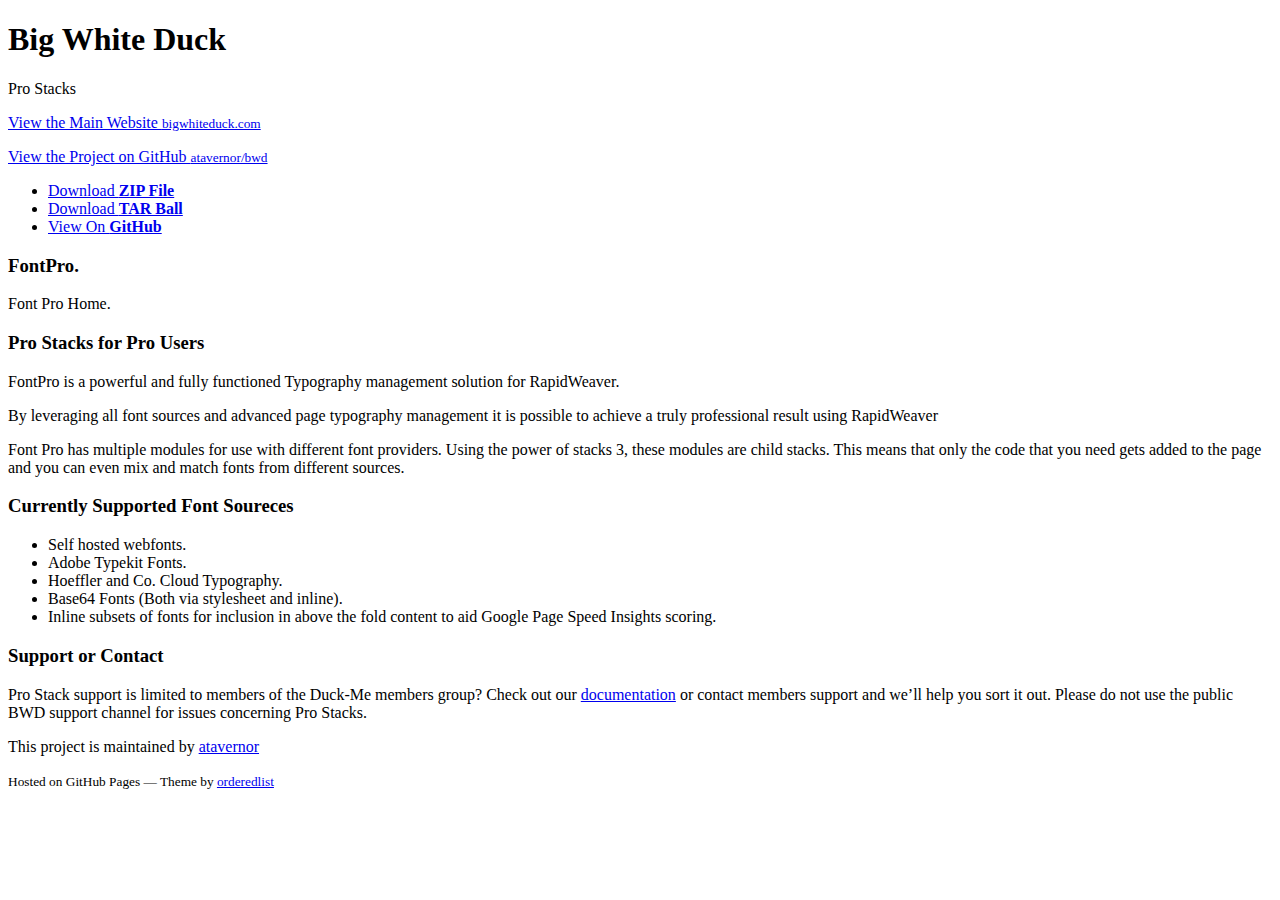
==== fontpro/index.html @ dafb34f8 "FontPro page" ====
<!doctype html>
<html>
  <head>
    <meta charset="utf-8">
    <meta http-equiv="X-UA-Compatible" content="chrome=1">
    <title>Bwd by atavernor</title>

    <link rel="stylesheet" href="stylesheets/styles.css">
    <link rel="stylesheet" href="stylesheets/github-light.css">
    <meta name="viewport" content="width=device-width, initial-scale=1, user-scalable=no">
    <!--[if lt IE 9]>
    <script src="//html5shiv.googlecode.com/svn/trunk/html5.js"></script>
    <![endif]-->
  </head>
  <body>
    <div class="wrapper">
      <header>
        <h1>Big White Duck</h1>
        <p>Pro Stacks</p>
        <p class="view"><a href="http://www.bigwhiteduck.com">View the Main Website <small>bigwhiteduck.com</small></a></p>
        <p class="view"><a href="https://github.com/atavernor/bwd">View the Project on GitHub <small>atavernor/bwd</small></a></p>


        <ul>
          <li><a href="https://github.com/atavernor/bwd/zipball/master">Download <strong>ZIP File</strong></a></li>
          <li><a href="https://github.com/atavernor/bwd/tarball/master">Download <strong>TAR Ball</strong></a></li>
          <li><a href="https://github.com/atavernor/bwd">View On <strong>GitHub</strong></a></li>
        </ul>
      </header>
      <section>
        <h3>
<a id="big-white-duck-resources" class="anchor" href="#big-white-duck-resources" aria-hidden="true"><span class="octicon octicon-link"></span></a>FontPro.</h3>

<p>Font Pro Home.</p>

<h3>
<a id="pro-stacks-for-pro-users" class="anchor" href="#pro-stacks-for-pro-users" aria-hidden="true"><span class="octicon octicon-link"></span></a>Pro Stacks for Pro Users</h3>

<p>FontPro is a powerful and fully functioned Typography management solution for RapidWeaver.</p>

<p>By leveraging all font sources and advanced page typography management it is possible to achieve a truly professional result using RapidWeaver</p>

<p>Font Pro has multiple modules for use with different font providers. Using the power of stacks 3, these modules are child stacks. This means that only the code that you need gets added to the page and you can even mix and match fonts from different sources.</p>

<h3>
<a id="the-members-site" class="anchor" href="#the-members-site" aria-hidden="true"><span class="octicon octicon-link"></span></a>Currently Supported Font Soureces</h3>

<ul>
<li> Self hosted webfonts.</li>
<li> Adobe Typekit Fonts.</li>
<li> Hoeffler and Co. Cloud Typography.</li>
<li> Base64 Fonts (Both via stylesheet and inline).</li>
<li> Inline subsets of fonts for inclusion in above the fold content to aid Google Page Speed Insights scoring.</li>


</ul>


<h3>
<a id="support-or-contact" class="anchor" href="#support-or-contact" aria-hidden="true"><span class="octicon octicon-link"></span></a>Support or Contact</h3>

<p>Pro Stack support is limited to members of the Duck-Me members group? Check out our <a href="https://atavernor.github.io/bwd">documentation</a> or contact members support and we’ll help you sort it out. Please do not use the public BWD support channel for issues concerning Pro Stacks.</p>
      </section>
      <footer>
        <p>This project is maintained by <a href="https://github.com/atavernor">atavernor</a></p>
        <p><small>Hosted on GitHub Pages &mdash; Theme by <a href="https://github.com/orderedlist">orderedlist</a></small></p>
      </footer>
    </div>
    <script src="javascripts/scale.fix.js"></script>
    
  </body>
</html>
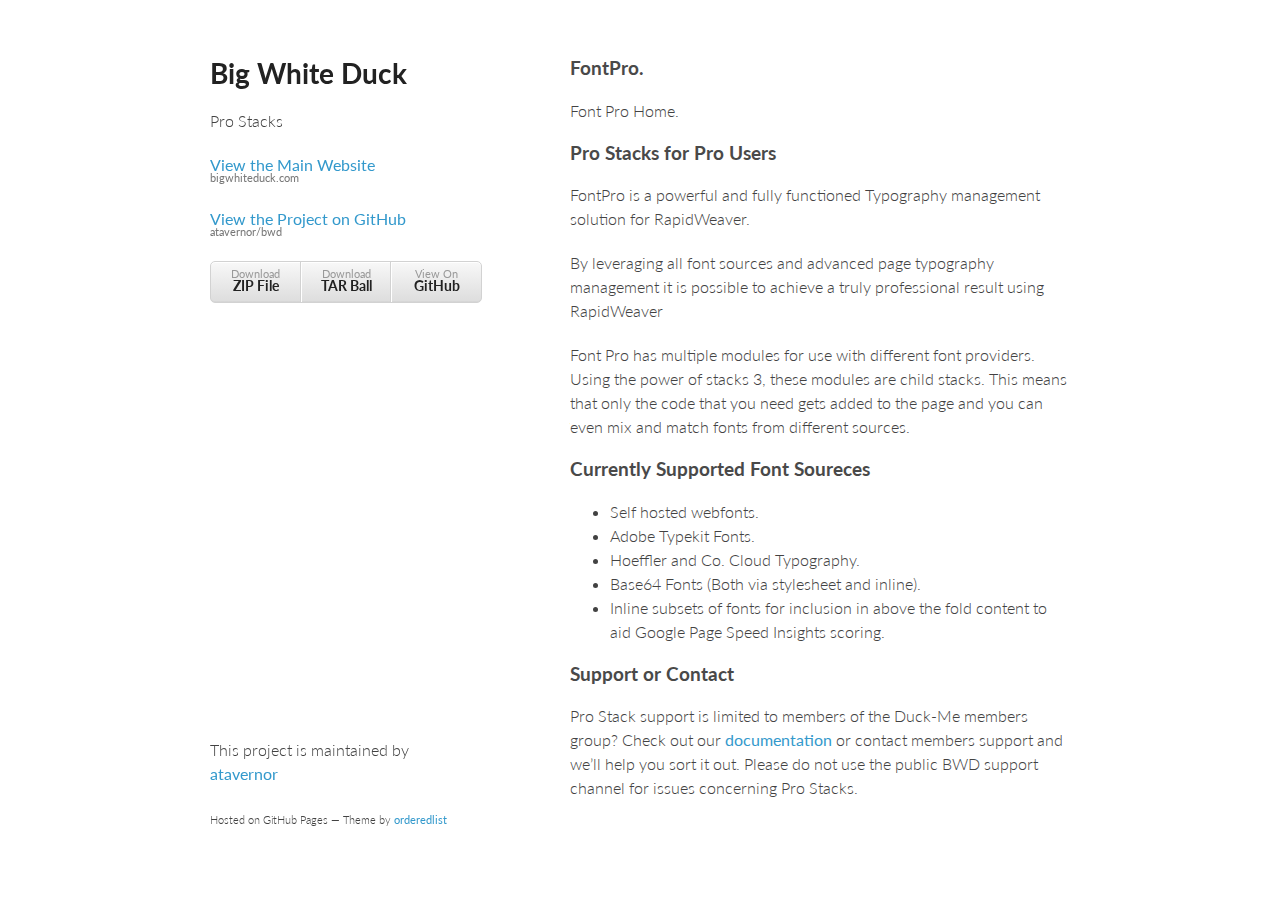
==== commit a4c9ef3b: "FontPro alterations" ====
--- a/fontpro/index.html
+++ b/fontpro/index.html
@@ -5,8 +5,8 @@
     <meta http-equiv="X-UA-Compatible" content="chrome=1">
     <title>Bwd by atavernor</title>
 
-    <link rel="stylesheet" href="stylesheets/styles.css">
-    <link rel="stylesheet" href="stylesheets/github-light.css">
+    <link rel="stylesheet" href="/stylesheets/styles.css">
+    <link rel="stylesheet" href="/stylesheets/github-light.css">
     <meta name="viewport" content="width=device-width, initial-scale=1, user-scalable=no">
     <!--[if lt IE 9]>
     <script src="//html5shiv.googlecode.com/svn/trunk/html5.js"></script>
@@ -66,7 +66,7 @@
         <p><small>Hosted on GitHub Pages &mdash; Theme by <a href="https://github.com/orderedlist">orderedlist</a></small></p>
       </footer>
     </div>
-    <script src="javascripts/scale.fix.js"></script>
+    <script src="/javascripts/scale.fix.js"></script>
     
   </body>
 </html>
--- a/stylesheets/styles.css
+++ b/stylesheets/styles.css
@@ -0,0 +1,255 @@
+@import url(https://fonts.googleapis.com/css?family=Lato:300italic,700italic,300,700);
+
+body {
+  padding:50px;
+  font:16px/1.5 Lato, "Helvetica Neue", Helvetica, Arial, sans-serif;
+  color:#424242;
+  font-weight:300;
+}
+
+h1, h2, h3, h4, h5, h6 {
+  color:#222;
+  margin:0 0 20px;
+}
+
+p, ul, ol, table, pre, dl {
+  margin:0 0 20px;
+}
+
+h1, h2, h3 {
+  line-height:1.1;
+}
+
+h1 {
+  font-size:28px;
+}
+
+h2 {
+  color:#393939;
+}
+
+h3, h4, h5, h6 {
+  color:#494949;
+}
+
+a {
+  color:#39c;
+  font-weight:400;
+  text-decoration:none;
+}
+
+a small {
+  font-size:11px;
+  color:#777;
+  margin-top:-0.6em;
+  display:block;
+}
+
+.wrapper {
+  width:860px;
+  margin:0 auto;
+}
+
+blockquote {
+  border-left:1px solid #e5e5e5;
+  margin:0;
+  padding:0 0 0 20px;
+  font-style:italic;
+}
+
+code, pre {
+  font-family:Monaco, Bitstream Vera Sans Mono, Lucida Console, Terminal;
+  color:#333;
+  font-size:12px;
+}
+
+pre {
+  padding:8px 15px;
+  background: #f8f8f8;
+  border-radius:5px;
+  border:1px solid #e5e5e5;
+  overflow-x: auto;
+}
+
+table {
+  width:100%;
+  border-collapse:collapse;
+}
+
+th, td {
+  text-align:left;
+  padding:5px 10px;
+  border-bottom:1px solid #e5e5e5;
+}
+
+dt {
+  color:#444;
+  font-weight:700;
+}
+
+th {
+  color:#444;
+}
+
+img {
+  max-width:100%;
+}
+
+header {
+  width:270px;
+  float:left;
+  position:fixed;
+}
+
+header ul {
+  list-style:none;
+  height:40px;
+
+  padding:0;
+
+  background: #eee;
+  background: -moz-linear-gradient(top, #f8f8f8 0%, #dddddd 100%);
+  background: -webkit-gradient(linear, left top, left bottom, color-stop(0%,#f8f8f8), color-stop(100%,#dddddd));
+  background: -webkit-linear-gradient(top, #f8f8f8 0%,#dddddd 100%);
+  background: -o-linear-gradient(top, #f8f8f8 0%,#dddddd 100%);
+  background: -ms-linear-gradient(top, #f8f8f8 0%,#dddddd 100%);
+  background: linear-gradient(top, #f8f8f8 0%,#dddddd 100%);
+
+  border-radius:5px;
+  border:1px solid #d2d2d2;
+  box-shadow:inset #fff 0 1px 0, inset rgba(0,0,0,0.03) 0 -1px 0;
+  width:270px;
+}
+
+header li {
+  width:89px;
+  float:left;
+  border-right:1px solid #d2d2d2;
+  height:40px;
+}
+
+header ul a {
+  line-height:1;
+  font-size:11px;
+  color:#999;
+  display:block;
+  text-align:center;
+  padding-top:6px;
+  height:40px;
+}
+
+strong {
+  color:#222;
+  font-weight:700;
+}
+
+header ul li + li {
+  width:88px;
+  border-left:1px solid #fff;
+}
+
+header ul li + li + li {
+  border-right:none;
+  width:89px;
+}
+
+header ul a strong {
+  font-size:14px;
+  display:block;
+  color:#222;
+}
+
+section {
+  width:500px;
+  float:right;
+  padding-bottom:50px;
+}
+
+small {
+  font-size:11px;
+}
+
+hr {
+  border:0;
+  background:#e5e5e5;
+  height:1px;
+  margin:0 0 20px;
+}
+
+footer {
+  width:270px;
+  float:left;
+  position:fixed;
+  bottom:50px;
+}
+
+@media print, screen and (max-width: 960px) {
+
+  div.wrapper {
+    width:auto;
+    margin:0;
+  }
+
+  header, section, footer {
+    float:none;
+    position:static;
+    width:auto;
+  }
+
+  header {
+    padding-right:320px;
+  }
+
+  section {
+    border:1px solid #e5e5e5;
+    border-width:1px 0;
+    padding:20px 0;
+    margin:0 0 20px;
+  }
+
+  header a small {
+    display:inline;
+  }
+
+  header ul {
+    position:absolute;
+    right:50px;
+    top:52px;
+  }
+}
+
+@media print, screen and (max-width: 720px) {
+  body {
+    word-wrap:break-word;
+  }
+
+  header {
+    padding:0;
+  }
+
+  header ul, header p.view {
+    position:static;
+  }
+
+  pre, code {
+    word-wrap:normal;
+  }
+}
+
+@media print, screen and (max-width: 480px) {
+  body {
+    padding:15px;
+  }
+
+  header ul {
+    display:none;
+  }
+}
+
+@media print {
+  body {
+    padding:0.4in;
+    font-size:12pt;
+    color:#444;
+  }
+}
--- a/stylesheets/github-light.css
+++ b/stylesheets/github-light.css
@@ -0,0 +1,116 @@
+/*
+   Copyright 2014 GitHub Inc.
+
+   Licensed under the Apache License, Version 2.0 (the "License");
+   you may not use this file except in compliance with the License.
+   You may obtain a copy of the License at
+
+       http://www.apache.org/licenses/LICENSE-2.0
+
+   Unless required by applicable law or agreed to in writing, software
+   distributed under the License is distributed on an "AS IS" BASIS,
+   WITHOUT WARRANTIES OR CONDITIONS OF ANY KIND, either express or implied.
+   See the License for the specific language governing permissions and
+   limitations under the License.
+
+*/
+
+.pl-c /* comment */ {
+  color: #969896;
+}
+
+.pl-c1      /* constant, markup.raw, meta.diff.header, meta.module-reference, meta.property-name, support, support.constant, support.variable, variable.other.constant */,
+.pl-s .pl-v /* string variable */ {
+  color: #0086b3;
+}
+
+.pl-e  /* entity */,
+.pl-en /* entity.name */ {
+  color: #795da3;
+}
+
+.pl-s .pl-s1 /* string source */,
+.pl-smi      /* storage.modifier.import, storage.modifier.package, storage.type.java, variable.other, variable.parameter.function */ {
+  color: #333;
+}
+
+.pl-ent /* entity.name.tag */ {
+  color: #63a35c;
+}
+
+.pl-k /* keyword, storage, storage.type */ {
+  color: #a71d5d;
+}
+
+.pl-pds              /* punctuation.definition.string, string.regexp.character-class */,
+.pl-s                /* string */,
+.pl-s .pl-pse .pl-s1 /* string punctuation.section.embedded source */,
+.pl-sr               /* string.regexp */,
+.pl-sr .pl-cce       /* string.regexp constant.character.escape */,
+.pl-sr .pl-sra       /* string.regexp string.regexp.arbitrary-repitition */,
+.pl-sr .pl-sre       /* string.regexp source.ruby.embedded */ {
+  color: #183691;
+}
+
+.pl-v /* variable */ {
+  color: #ed6a43;
+}
+
+.pl-id /* invalid.deprecated */ {
+  color: #b52a1d;
+}
+
+.pl-ii /* invalid.illegal */ {
+  background-color: #b52a1d;
+  color: #f8f8f8;
+}
+
+.pl-sr .pl-cce /* string.regexp constant.character.escape */ {
+  color: #63a35c;
+  font-weight: bold;
+}
+
+.pl-ml /* markup.list */ {
+  color: #693a17;
+}
+
+.pl-mh        /* markup.heading */,
+.pl-mh .pl-en /* markup.heading entity.name */,
+.pl-ms        /* meta.separator */ {
+  color: #1d3e81;
+  font-weight: bold;
+}
+
+.pl-mq /* markup.quote */ {
+  color: #008080;
+}
+
+.pl-mi /* markup.italic */ {
+  color: #333;
+  font-style: italic;
+}
+
+.pl-mb /* markup.bold */ {
+  color: #333;
+  font-weight: bold;
+}
+
+.pl-md /* markup.deleted, meta.diff.header.from-file */ {
+  background-color: #ffecec;
+  color: #bd2c00;
+}
+
+.pl-mi1 /* markup.inserted, meta.diff.header.to-file */ {
+  background-color: #eaffea;
+  color: #55a532;
+}
+
+.pl-mdr /* meta.diff.range */ {
+  color: #795da3;
+  font-weight: bold;
+}
+
+.pl-mo /* meta.output */ {
+  color: #1d3e81;
+}
+
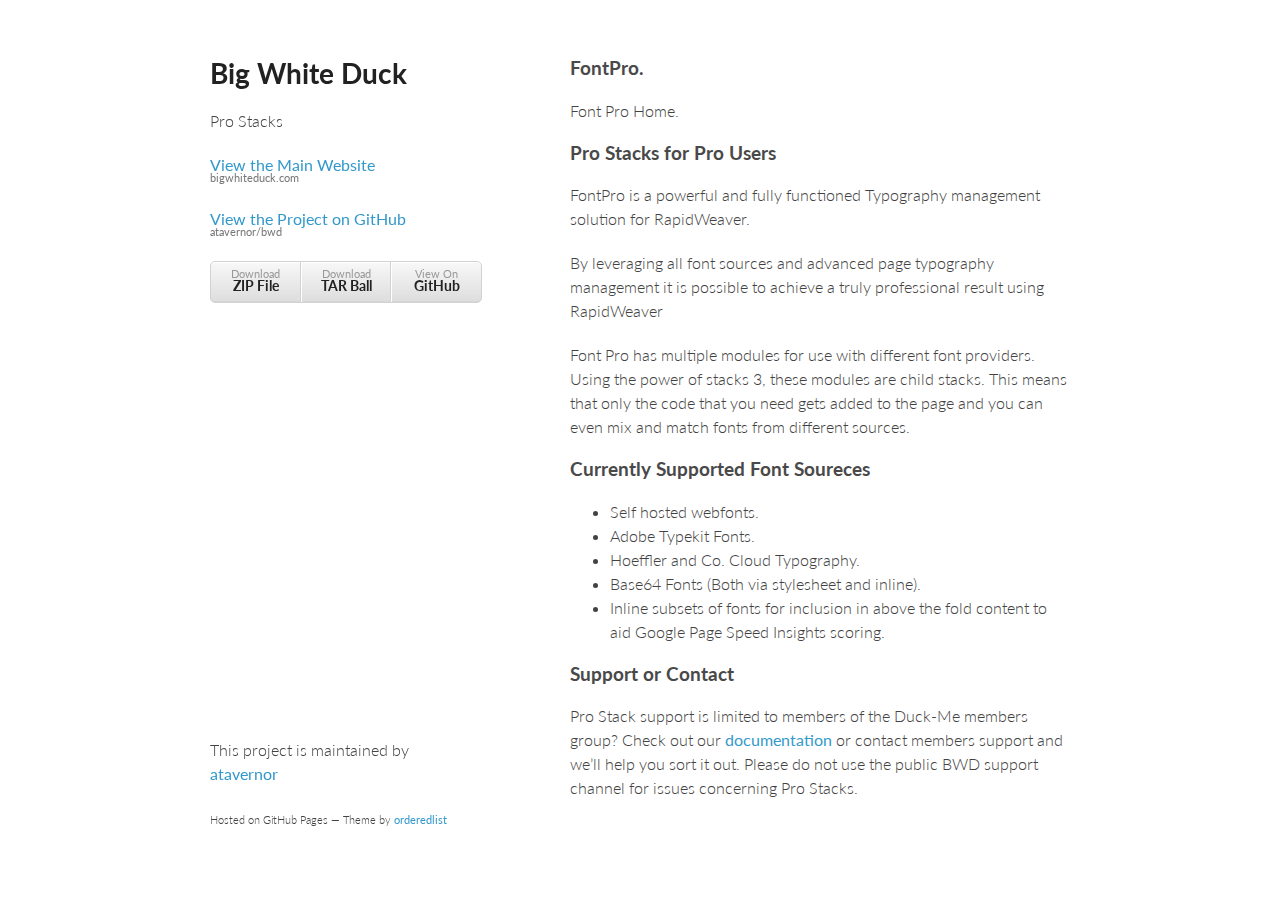
==== commit ec98ac0f: "abs links" ====
--- a/fontpro/index.html
+++ b/fontpro/index.html
@@ -5,8 +5,8 @@
     <meta http-equiv="X-UA-Compatible" content="chrome=1">
     <title>Bwd by atavernor</title>
 
-    <link rel="stylesheet" href="/stylesheets/styles.css">
-    <link rel="stylesheet" href="/stylesheets/github-light.css">
+    <link rel="stylesheet" href="https://atavernor.github.io/bwd/stylesheets/styles.css">
+    <link rel="stylesheet" href="https://atavernor.github.io/bwd/stylesheets/github-light.css">
     <meta name="viewport" content="width=device-width, initial-scale=1, user-scalable=no">
     <!--[if lt IE 9]>
     <script src="//html5shiv.googlecode.com/svn/trunk/html5.js"></script>
@@ -66,7 +66,7 @@
         <p><small>Hosted on GitHub Pages &mdash; Theme by <a href="https://github.com/orderedlist">orderedlist</a></small></p>
       </footer>
     </div>
-    <script src="/javascripts/scale.fix.js"></script>
+    <script src="https://atavernor.github.io/bwd/javascripts/scale.fix.js"></script>
     
   </body>
 </html>
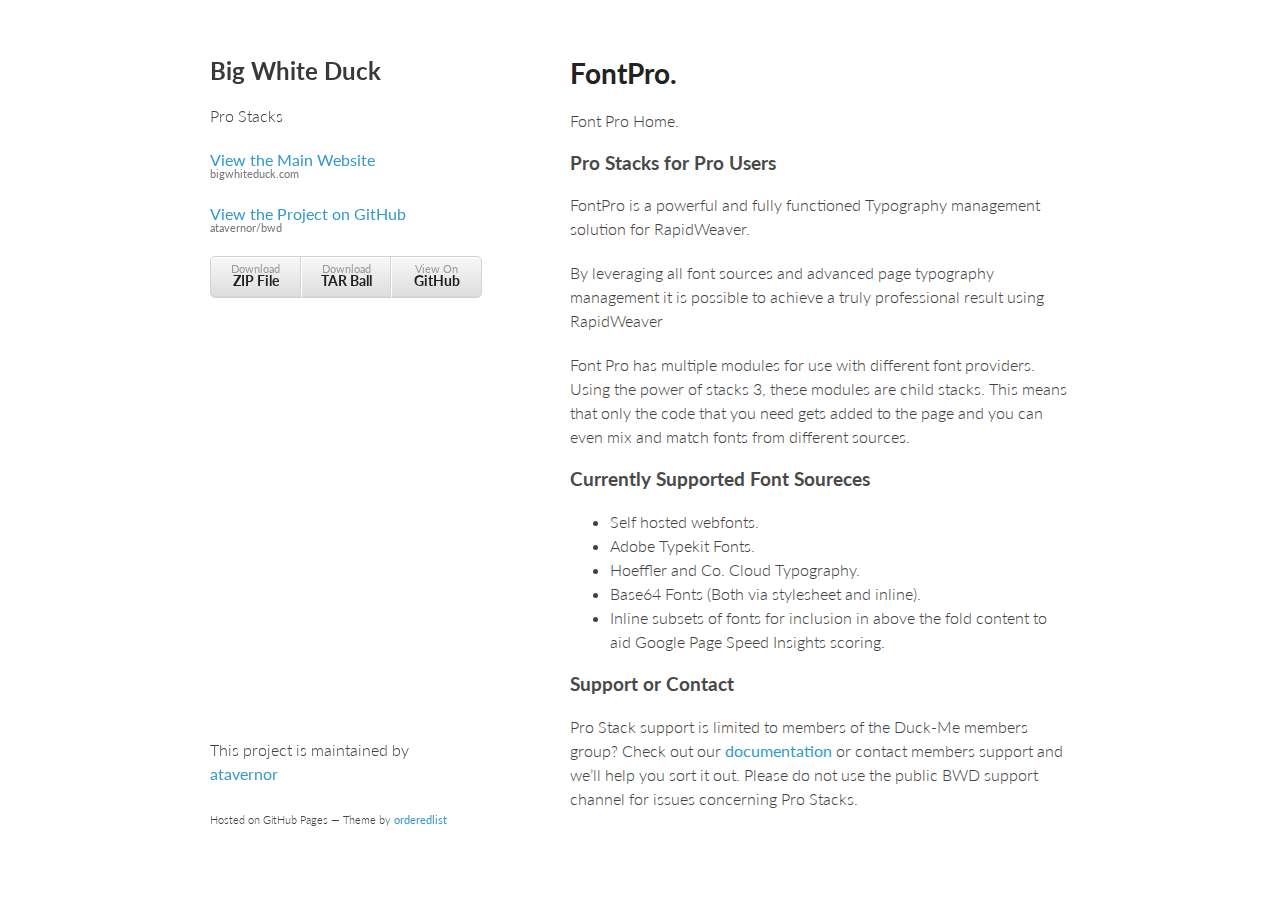
==== commit d5a64929: "More Style Improvements" ====
--- a/fontpro/index.html
+++ b/fontpro/index.html
@@ -15,7 +15,7 @@
   <body>
     <div class="wrapper">
       <header>
-        <h1>Big White Duck</h1>
+        <h2>Big White Duck</h2>
         <p>Pro Stacks</p>
         <p class="view"><a href="http://www.bigwhiteduck.com">View the Main Website <small>bigwhiteduck.com</small></a></p>
         <p class="view"><a href="https://github.com/atavernor/bwd">View the Project on GitHub <small>atavernor/bwd</small></a></p>
@@ -28,8 +28,9 @@
         </ul>
       </header>
       <section>
-        <h3>
-<a id="big-white-duck-resources" class="anchor" href="#big-white-duck-resources" aria-hidden="true"><span class="octicon octicon-link"></span></a>FontPro.</h3>
+
+<h1 syle="color:#b78008;font-size:40px">
+<a id="big-white-duck-resources" class="anchor" href="#big-white-duck-resources" aria-hidden="true"><span class="octicon octicon-link"></span></a>FontPro.</h1>
 
 <p>Font Pro Home.</p>
 
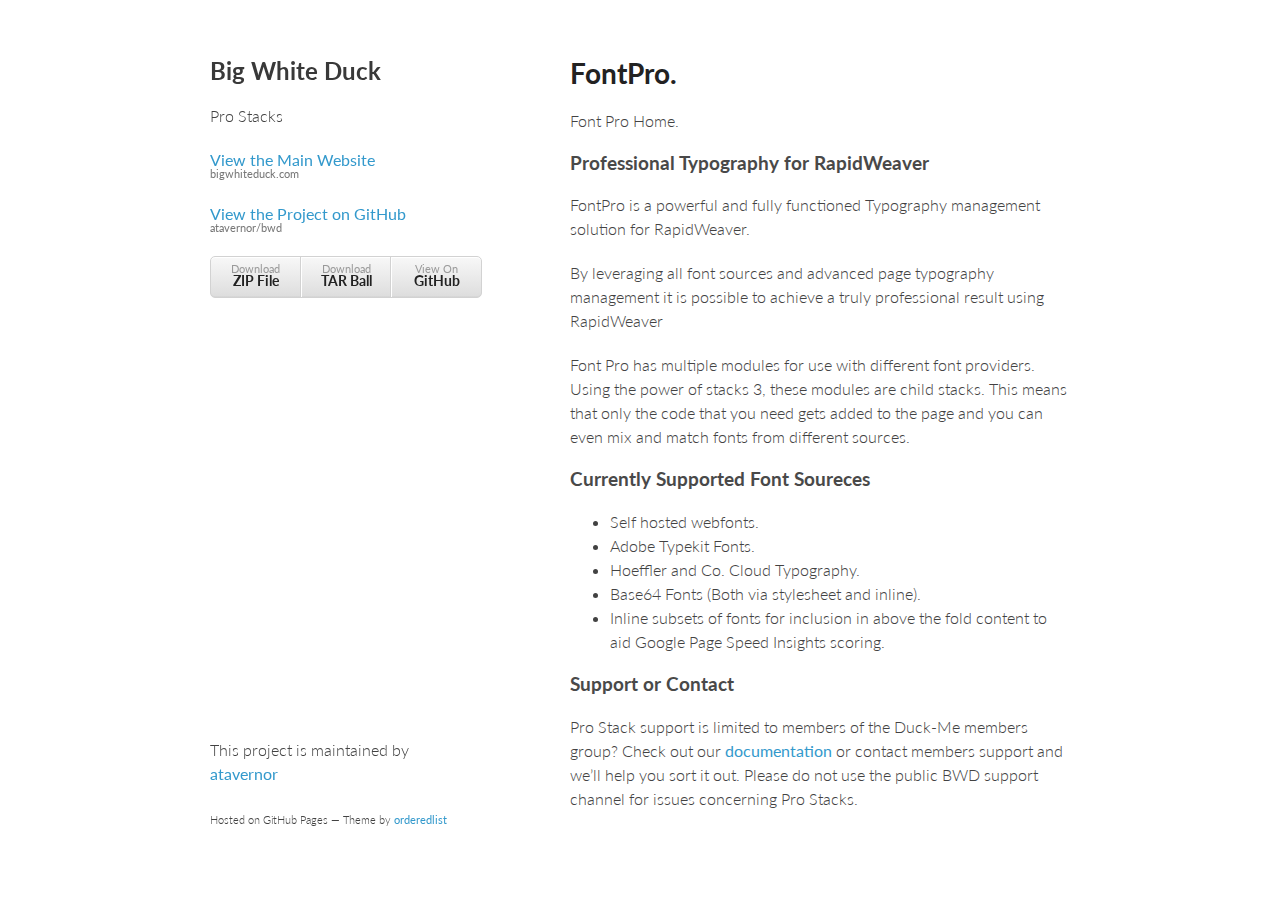
==== commit 43cab421: "Stack title black" ====
--- a/fontpro/index.html
+++ b/fontpro/index.html
@@ -29,13 +29,13 @@
       </header>
       <section>
 
-<h1 syle="color:#b78008;font-size:40px">
+<h1 syle="font-size:40px">
 <a id="big-white-duck-resources" class="anchor" href="#big-white-duck-resources" aria-hidden="true"><span class="octicon octicon-link"></span></a>FontPro.</h1>
 
 <p>Font Pro Home.</p>
 
 <h3>
-<a id="pro-stacks-for-pro-users" class="anchor" href="#pro-stacks-for-pro-users" aria-hidden="true"><span class="octicon octicon-link"></span></a>Pro Stacks for Pro Users</h3>
+<a id="pro-stacks-for-pro-users" class="anchor" href="#pro-stacks-for-pro-users" aria-hidden="true"><span class="octicon octicon-link"></span></a>Professional Typography for RapidWeaver</h3>
 
 <p>FontPro is a powerful and fully functioned Typography management solution for RapidWeaver.</p>
 
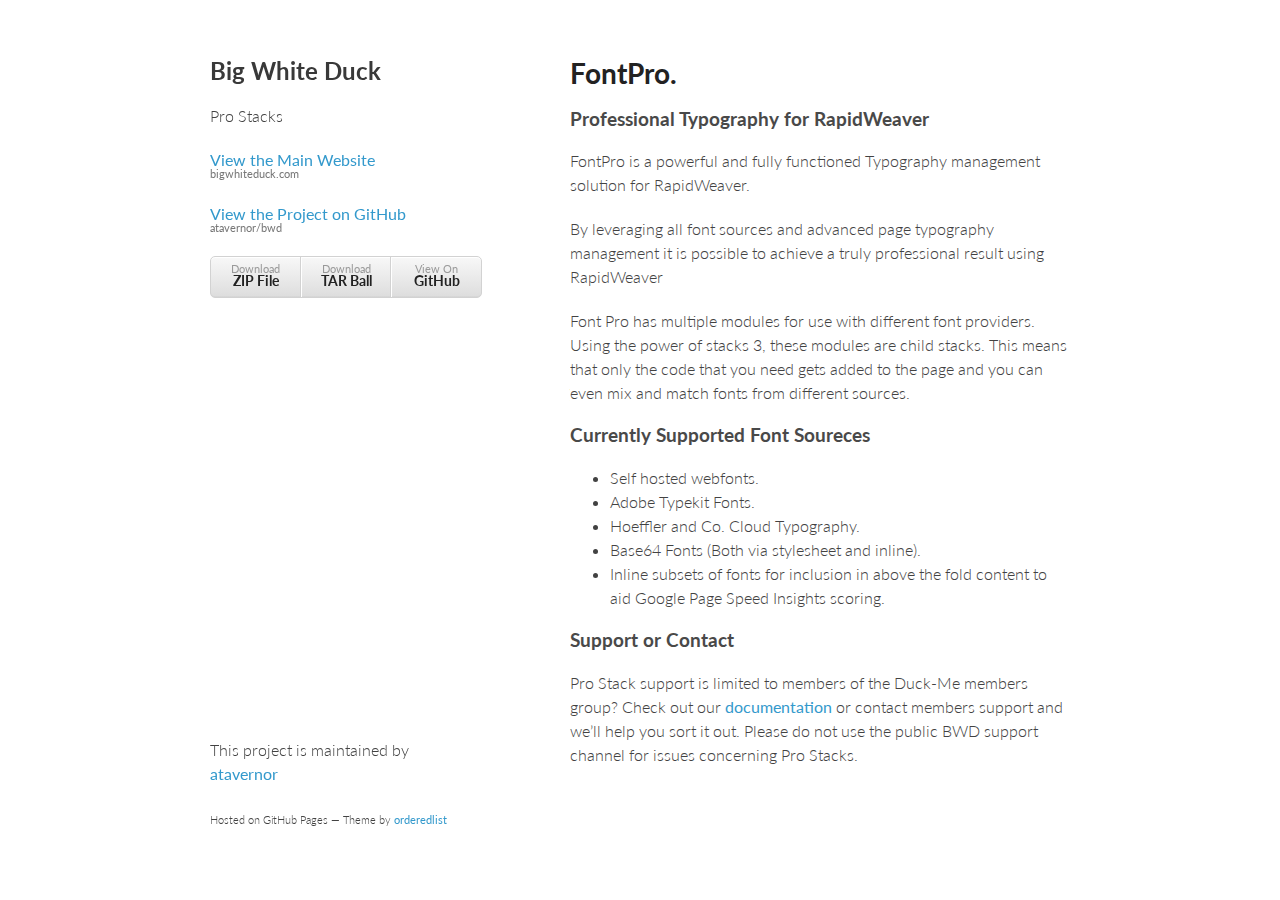
==== commit 20b54c98: "Remove redundant subtitle" ====
--- a/fontpro/index.html
+++ b/fontpro/index.html
@@ -32,7 +32,6 @@
 <h1 syle="font-size:40px">
 <a id="big-white-duck-resources" class="anchor" href="#big-white-duck-resources" aria-hidden="true"><span class="octicon octicon-link"></span></a>FontPro.</h1>
 
-<p>Font Pro Home.</p>
 
 <h3>
 <a id="pro-stacks-for-pro-users" class="anchor" href="#pro-stacks-for-pro-users" aria-hidden="true"><span class="octicon octicon-link"></span></a>Professional Typography for RapidWeaver</h3>
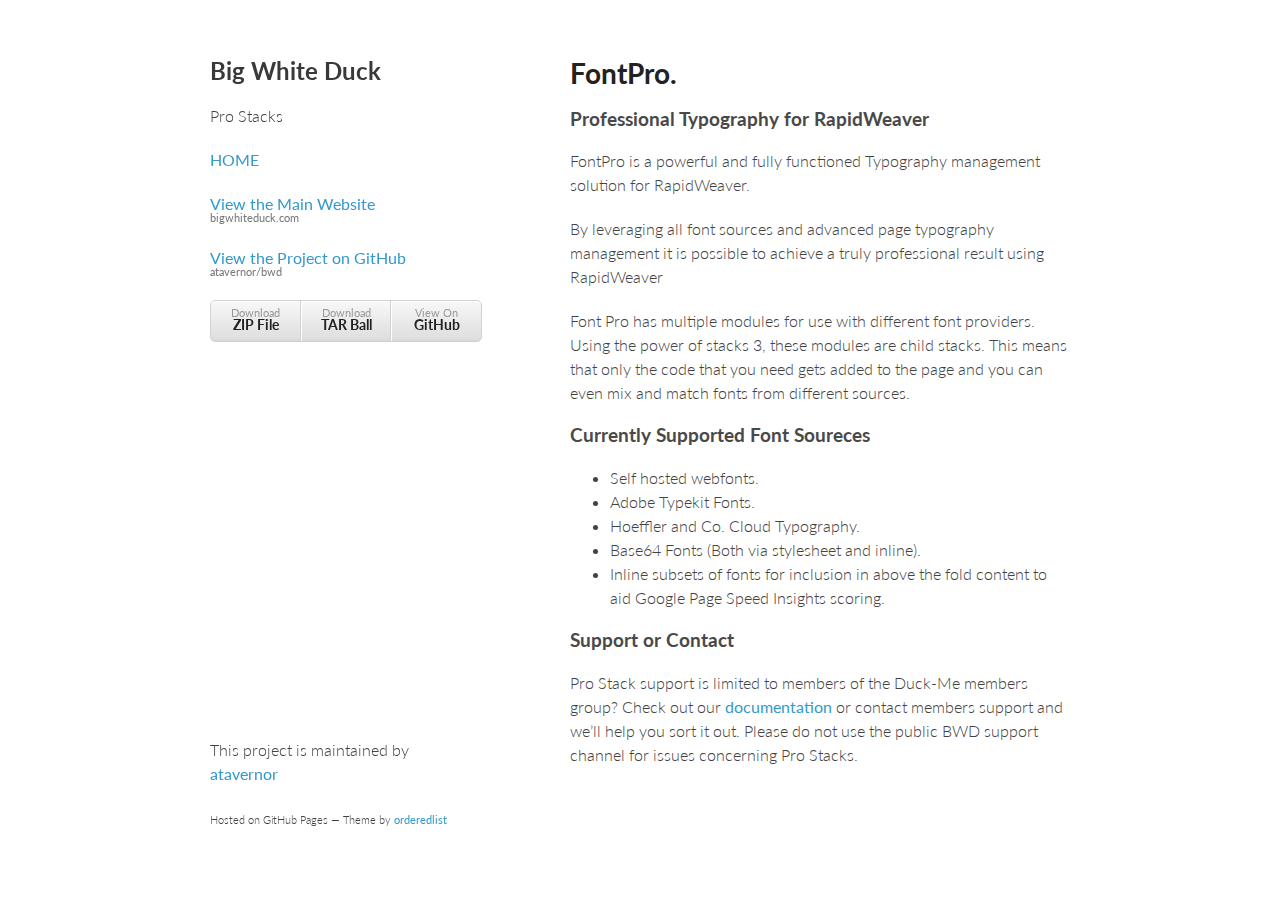
==== commit de120985: "Home links" ====
--- a/fontpro/index.html
+++ b/fontpro/index.html
@@ -17,6 +17,7 @@
       <header>
         <h2>Big White Duck</h2>
         <p>Pro Stacks</p>
+        <p class="view"><a href="https://atavernor.github.io/bwd/">HOME</a></p>
         <p class="view"><a href="http://www.bigwhiteduck.com">View the Main Website <small>bigwhiteduck.com</small></a></p>
         <p class="view"><a href="https://github.com/atavernor/bwd">View the Project on GitHub <small>atavernor/bwd</small></a></p>
 
